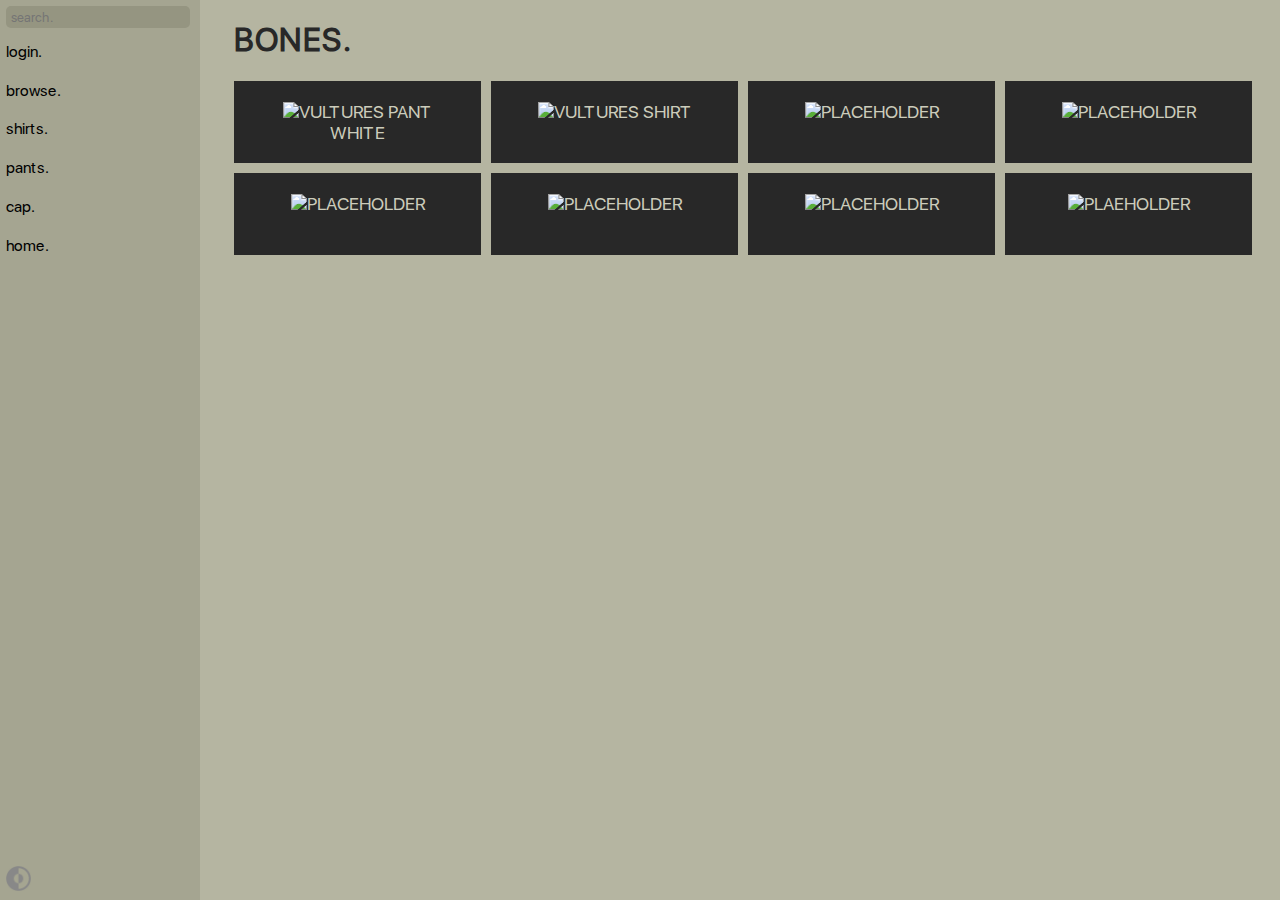
==== index.html @ b66d05d9 "renamed:    bones (personal)/SFProDisplay-Regular.ttf -> SFProDisplay-Regular.ttf 	renamed:    bones" ====
<!DOCTYPE html>
    <html lang="en">
    <head>
        <meta charset="UTF-8">
        <meta name="viewport" content="width=device-width, initial-scale=1.0">
        <title>bones.</title>
        <link rel="stylesheet" href="styles.css">
        <script src="https://ajax.googleapis.com/ajax/libs/jquery/3.5.1/jquery.min.js"></script>
        <script>
            $(document).ready(function(){
            $("#image").hover(function(){
                $(this).attr("src", "images/hover\ over\ 1.png");
                }, function(){
                $(this).attr("src", "images/1.png");
            });
            });
        </script>
    </head>
    <body>
        <nav class="vertical-menu-left nav-link">
            <input type="text" placeholder="search." class="search-bar"><br>
            <a href="#">login.</a>
            <a href="#">browse.</a>
            <a href="#">shirts.</a>
            <a href="#">pants.</a>
            <a href="#">cap.</a>
            <a href="#">home.</a>
            <button style="bottom: 0;" onclick="darkMode()">
                <img src="images/ios13-control-center-dark-mode-icon.png" id="dark">
            </button>
            <script>
            function darkMode() {
                var darkBody = document.body;
                var darkNavLeft = document.querySelector(".vertical-menu-left");
                var darkSearch = document.querySelector(".search-bar");
                var darkGrid = document.querySelectorAll(".grid-item");
                var darkContent = document.querySelectorAll(".content")
                darkBody.classList.toggle("dark-mode");
                darkNavLeft.classList.toggle("dark-mode");
                darkSearch.classList.toggle("dark-mode");
                darkContent.forEach(function(item) {
                    item.classList.toggle("dark-mode")
                });
                darkGrid.forEach(function(item) {
                    item.classList.toggle("dark-mode");
                });
            }
            </script>
        </nav>
        <div class="content">
            <h1>BONES.</h1>
            <div class="grid-container">
                <div class="grid-item"><a href="clothes/(1).html"><img src="images/YZY-Vultures-Pants-White.png">VULTURES PANT WHITE</a></div>
                <div class="grid-item"><a href="clothes/(2).html"><img src="images/vulturesShirt.png">VULTURES SHIRT</a></div>
                <div class="grid-item"><a href="clothes/(3).html"><img id="image" src="images/1.png">PLACEHOLDER</a></div> <!--Make it so that when you hover over this image, it changes to images/hover over 1.png-->
                <div class="grid-item"><a href="clothes/(4).html"><img src="images/imagen_2024-01-18_202855544.png">PLACEHOLDER</a></div>
                <div class="grid-item"><a href="clothes/(5).html"><img src="images/royal posh blanca.png">PLACEHOLDER</a></div>
                <div class="grid-item"><a href="clothes/(6).html"><img src="images/sudadera champage (1).png">PLACEHOLDER</a></div>
                <div class="grid-item"><a href="clothes/(7).html"><img src="images/sudadera champage.png">PLACEHOLDER</a></div>
                <div class="grid-item"><a href="clothes/(8).html"><img src="images/WhatsApp Image 2024-02-12 at 10.38.53_27e0fc5b.png">PLAEHOLDER</a></div>
            </div>
        </div>
    </body>
</html>
---- styles.css ----
@font-face { font-family: SFProRegular; src: url('SFProDisplay-Regular.ttf'); } 
.vertical-menu-left {
    width: 200px;
    height: 100%;
    position: fixed;
    background-color: #a5a591;
    top: 0;
    left: 0;
}
.vertical-menu-left.dark-mode {
    width: 200px;
    height: 100%;
    position: fixed;
    background-color: #202020;
    top: 0;
    left: 0;
}
.vertical-menu-left a {
    display: block;
    padding: 6px;
    text-decoration: none;
    font-family: SFProRegular;
    color: #000;
}
.vertical-menu-left.dark-mode a {
    display: block;
    padding: 6px;
    text-decoration: none;
    font-family: SFProRegular;
    color: #CCB;
}
.vertical-menu-left a:hover {
    background-color: #c8c8b8;
}
.vertical-menu-left.dark-mode a:hover {
    background-color: #2d2d2d;
}
.vertical-menu-right {
    width: 200px;
    height: 100%;
    position: fixed;
    background-color: #a5a591;
    top: 0;
    right: 0;
}
.vertical-menu-right.dark-mode {
    width: 200px;
    height: 100%;
    position: fixed;
    background-color: #202020;
    top: 0;
    right: 0;
}
.vertical-menu-right a {
    display: block;
    padding: 6px;
    text-decoration: none;
    font-family: SFProRegular;
    color: #000;
}
.vertical-menu-right.dark-mode a, option, label {
    display: block;
    padding: 6px;
    text-decoration: none;
    font-family: SFProRegular;
    color: #CCB;
}
.search-bar {
    font-family: SFProRegular; 
    margin-left: 6px; 
    margin-top: 6px; 
    background-color: #959581;
    width: 180px;
    height: 20px;
    border-radius: 5px;
    border-color: #000;
    border: white;
    text-indent: 3px;
    color: #000; 
}
.search-bar.dark-mode {
    font-family: SFProRegular; 
    margin-left: 6px; 
    margin-top: 6px; 
    background-color:#333;
    width: 1fr;
    height: 20px;
    border-radius: 5px;
    border-color: #000;
    border: white;
    text-indent: 3px;
    color: #FFF; 
}
.nav-link a, option, label {
    margin-top: 7.8px;
}
.content {
    padding-left: 226px;
    font-family: SFProRegular;
}
.content h1 {
    letter-spacing: 1.5px;
}
body {
    color: #282828;
    background-color: #b5b5a1;
}
.dark-mode {
    background-color: #282828;
    color: #CCB;
}
button {
    background-color: transparent;
    background-repeat: no-repeat;
    border: none;
    cursor: pointer;
    overflow: hidden;
    outline: none;
}
#dark{
    position: fixed;
    width: 25px;
    bottom: 9px;
}
.grid-container {
    display: grid;
    grid-template-columns: repeat(4, 1fr);
    grid-template-rows: repeat(2, 1fr);
    gap: 10px;
    padding-right: 20px;
}
.grid-item {
    padding: 20px;
    text-align: center;
    background-color: #282828;
    color: #ccb;
    font-size: 1.4vw;
    position: relative;
}
.grid-item.dark-mode {
    padding: 20px;
    text-align: center;
    background-color: #ccb;
    color: #282828;
    font-size: 1.4vw;
}
.grid-item img {
    width: 100%;
    background-size: cover;
}
#bigClothing {
    height: 600px;
    border-radius: 180px;
    background-color: #976;
}
#resizing_select {
    width: 70px;
    font-family: SFProRegular;
    background-color: #959581;
    border-radius: 10px;
    border-color: transparent;
}
#width_tmp_select {
    display: none;
}
option {
    color: #000;
    font-family: SFProRegular;
    margin-left: 6px;
}
label {
    display: inline-block;
    font-family: SFProRegular;
    color: #000;
}
.label.dark-mode {
    color: #CCB;
    background-color: transparent;
}
.content a {
    color: #ccb;
    text-decoration: none;
}
.content.dark-mode a {
    color: #282828;
    text-decoration: none;
}
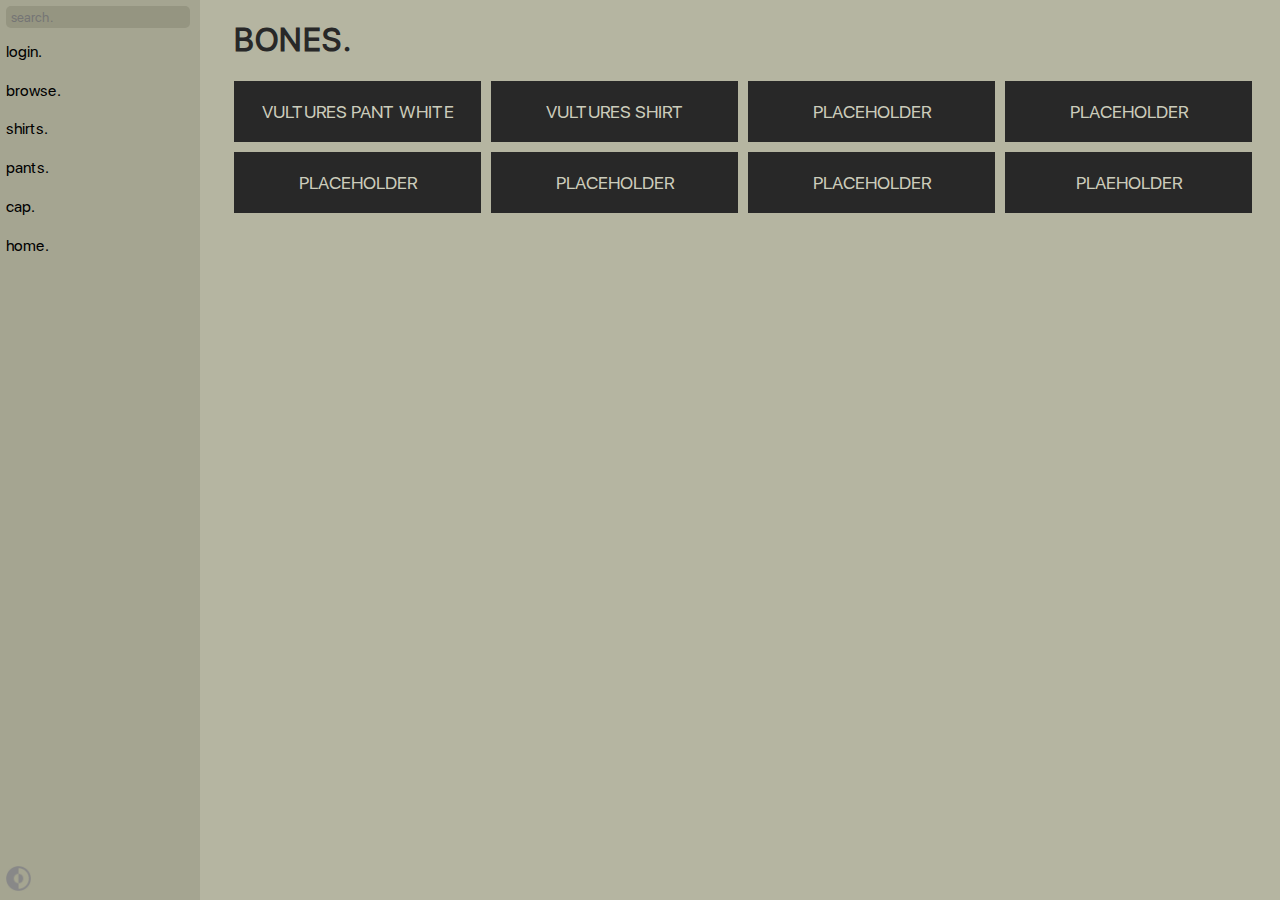
==== commit 6bf686a1: "modified:   index.html" ====
--- a/index.html
+++ b/index.html
@@ -50,14 +50,14 @@
         <div class="content">
             <h1>BONES.</h1>
             <div class="grid-container">
-                <div class="grid-item"><a href="clothes/(1).html"><img src="images/YZY-Vultures-Pants-White.png">VULTURES PANT WHITE</a></div>
-                <div class="grid-item"><a href="clothes/(2).html"><img src="images/vulturesShirt.png">VULTURES SHIRT</a></div>
-                <div class="grid-item"><a href="clothes/(3).html"><img id="image" src="images/1.png">PLACEHOLDER</a></div> <!--Make it so that when you hover over this image, it changes to images/hover over 1.png-->
-                <div class="grid-item"><a href="clothes/(4).html"><img src="images/imagen_2024-01-18_202855544.png">PLACEHOLDER</a></div>
-                <div class="grid-item"><a href="clothes/(5).html"><img src="images/royal posh blanca.png">PLACEHOLDER</a></div>
-                <div class="grid-item"><a href="clothes/(6).html"><img src="images/sudadera champage (1).png">PLACEHOLDER</a></div>
-                <div class="grid-item"><a href="clothes/(7).html"><img src="images/sudadera champage.png">PLACEHOLDER</a></div>
-                <div class="grid-item"><a href="clothes/(8).html"><img src="images/WhatsApp Image 2024-02-12 at 10.38.53_27e0fc5b.png">PLAEHOLDER</a></div>
+                <div class="grid-item"><a href="clothes/(1).html"><img src="">VULTURES PANT WHITE</a></div>
+                <div class="grid-item"><a href="clothes/(2).html"><img src="">VULTURES SHIRT</a></div>
+                <div class="grid-item"><a href="clothes/(3).html"><img id="image" src="">PLACEHOLDER</a></div> <!--Make it so that when you hover over this image, it changes to images/hover over 1.png-->
+                <div class="grid-item"><a href="clothes/(4).html"><img src="">PLACEHOLDER</a></div>
+                <div class="grid-item"><a href="clothes/(5).html"><img src="">PLACEHOLDER</a></div>
+                <div class="grid-item"><a href="clothes/(6).html"><img src="">PLACEHOLDER</a></div>
+                <div class="grid-item"><a href="clothes/(7).html"><img src="">PLACEHOLDER</a></div>
+                <div class="grid-item"><a href="clothes/(8).html"><img src="">PLAEHOLDER</a></div>
             </div>
         </div>
     </body>
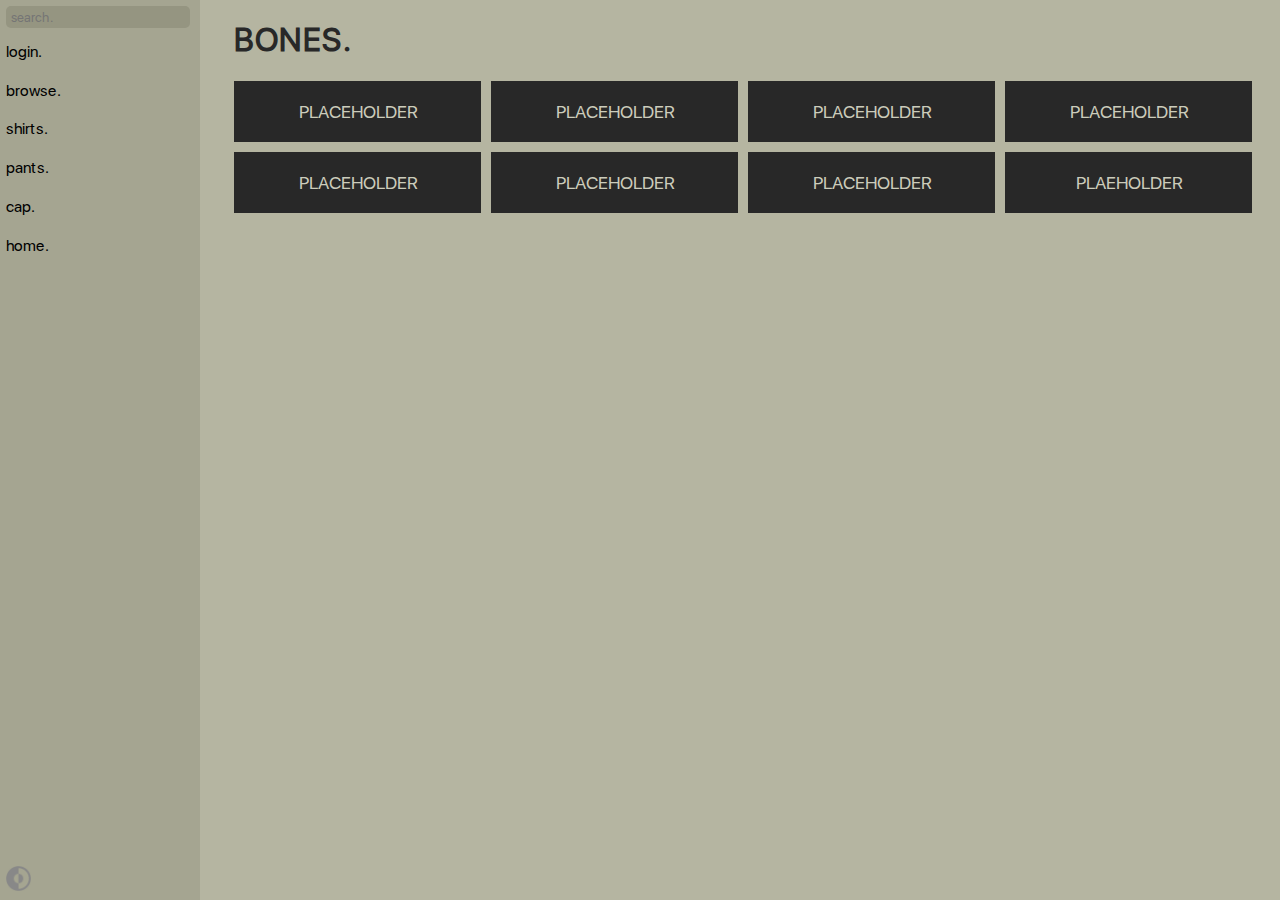
==== commit a57dc660: "modified:   index.html" ====
--- a/index.html
+++ b/index.html
@@ -8,12 +8,12 @@
         <script src="https://ajax.googleapis.com/ajax/libs/jquery/3.5.1/jquery.min.js"></script>
         <script>
             $(document).ready(function(){
-            $("#image").hover(function(){
-                $(this).attr("src", "images/hover\ over\ 1.png");
-                }, function(){
-                $(this).attr("src", "images/1.png");
-            });
-            });
+                $("#image").hover(function(){
+                    $(this).attr("src", "images/hover\ over\ 1.png");
+                    }, function(){
+                    $(this).attr("src", "images/1.png");
+                });
+                });
         </script>
     </head>
     <body>
@@ -26,7 +26,7 @@
             <a href="#">cap.</a>
             <a href="#">home.</a>
             <button style="bottom: 0;" onclick="darkMode()">
-                <img src="images/ios13-control-center-dark-mode-icon.png" id="dark">
+                <img src="images/dark-mode.png" id="dark">
             </button>
             <script>
             function darkMode() {
@@ -49,10 +49,10 @@
         </nav>
         <div class="content">
             <h1>BONES.</h1>
-            <div class="grid-container">
-                <div class="grid-item"><a href="clothes/(1).html"><img src="">VULTURES PANT WHITE</a></div>
-                <div class="grid-item"><a href="clothes/(2).html"><img src="">VULTURES SHIRT</a></div>
-                <div class="grid-item"><a href="clothes/(3).html"><img id="image" src="">PLACEHOLDER</a></div> <!--Make it so that when you hover over this image, it changes to images/hover over 1.png-->
+            <div class="grid-container"> <!--if you want one of these to change when you hover over, change the script at the top. You might need to add a whole different script that just changes the id r smth if you want more than 1-->
+                <div class="grid-item"><a href="clothes/(1).html"><img src="">PLACEHOLDER</a></div>
+                <div class="grid-item"><a href="clothes/(2).html"><img src="">PLACEHOLDER</a></div>
+                <div class="grid-item"><a href="clothes/(3).html"><img src="">PLACEHOLDER</a></div>
                 <div class="grid-item"><a href="clothes/(4).html"><img src="">PLACEHOLDER</a></div>
                 <div class="grid-item"><a href="clothes/(5).html"><img src="">PLACEHOLDER</a></div>
                 <div class="grid-item"><a href="clothes/(6).html"><img src="">PLACEHOLDER</a></div>
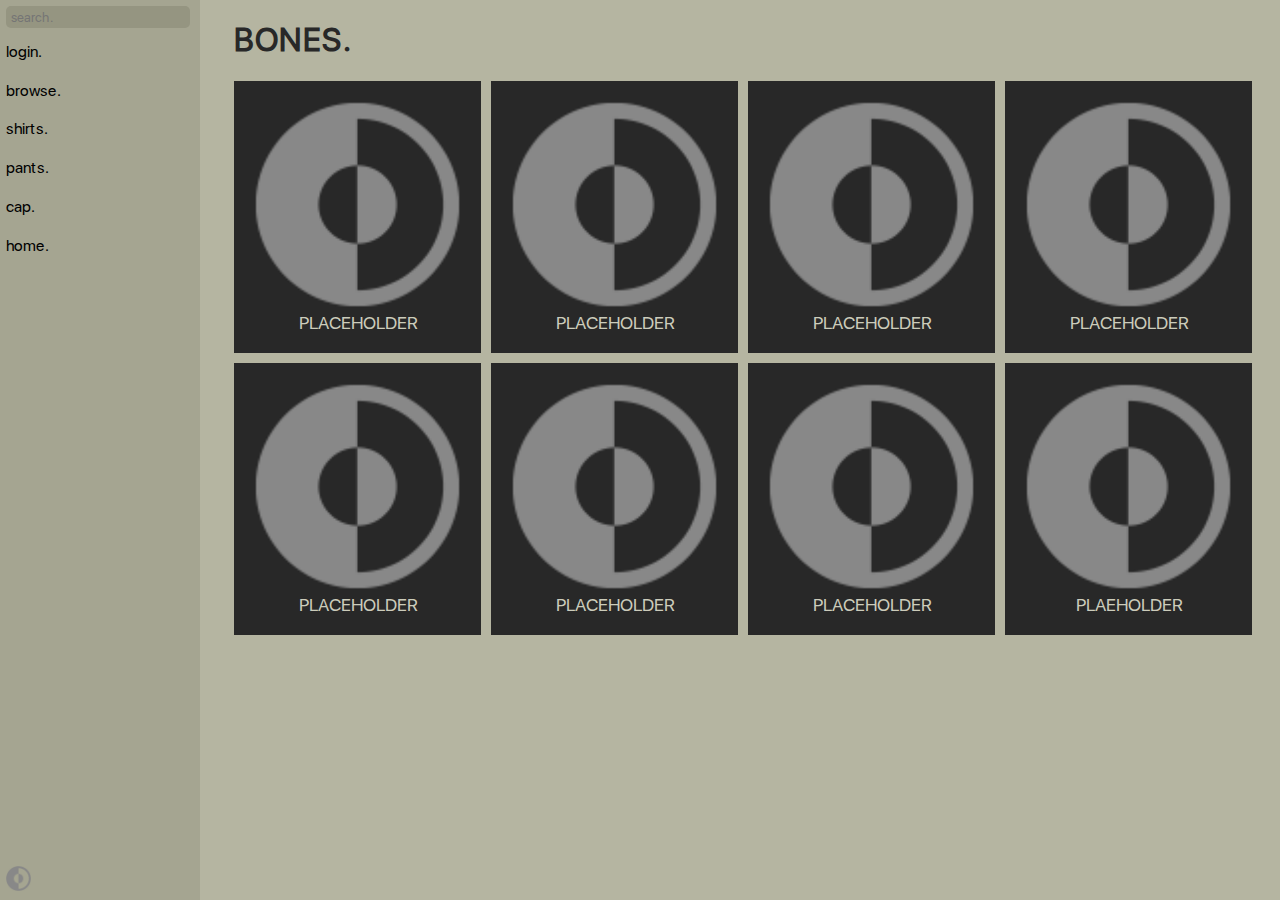
==== commit fa0222e6: "modified:   clothes/baseItem.html 	modified:   index.html 	new file:   scripts.js" ====
--- a/index.html
+++ b/index.html
@@ -6,15 +6,7 @@
         <title>bones.</title>
         <link rel="stylesheet" href="styles.css">
         <script src="https://ajax.googleapis.com/ajax/libs/jquery/3.5.1/jquery.min.js"></script>
-        <script>
-            $(document).ready(function(){
-                $("#image").hover(function(){
-                    $(this).attr("src", "images/hover\ over\ 1.png");
-                    }, function(){
-                    $(this).attr("src", "images/1.png");
-                });
-                });
-        </script>
+        <script src="scripts.js"></script>
     </head>
     <body>
         <nav class="vertical-menu-left nav-link">
@@ -28,36 +20,18 @@
             <button style="bottom: 0;" onclick="darkMode()">
                 <img src="images/dark-mode.png" id="dark">
             </button>
-            <script>
-            function darkMode() {
-                var darkBody = document.body;
-                var darkNavLeft = document.querySelector(".vertical-menu-left");
-                var darkSearch = document.querySelector(".search-bar");
-                var darkGrid = document.querySelectorAll(".grid-item");
-                var darkContent = document.querySelectorAll(".content")
-                darkBody.classList.toggle("dark-mode");
-                darkNavLeft.classList.toggle("dark-mode");
-                darkSearch.classList.toggle("dark-mode");
-                darkContent.forEach(function(item) {
-                    item.classList.toggle("dark-mode")
-                });
-                darkGrid.forEach(function(item) {
-                    item.classList.toggle("dark-mode");
-                });
-            }
-            </script>
         </nav>
         <div class="content">
             <h1>BONES.</h1>
             <div class="grid-container"> <!--if you want one of these to change when you hover over, change the script at the top. You might need to add a whole different script that just changes the id r smth if you want more than 1-->
-                <div class="grid-item"><a href="clothes/(1).html"><img src="">PLACEHOLDER</a></div>
-                <div class="grid-item"><a href="clothes/(2).html"><img src="">PLACEHOLDER</a></div>
-                <div class="grid-item"><a href="clothes/(3).html"><img src="">PLACEHOLDER</a></div>
-                <div class="grid-item"><a href="clothes/(4).html"><img src="">PLACEHOLDER</a></div>
-                <div class="grid-item"><a href="clothes/(5).html"><img src="">PLACEHOLDER</a></div>
-                <div class="grid-item"><a href="clothes/(6).html"><img src="">PLACEHOLDER</a></div>
-                <div class="grid-item"><a href="clothes/(7).html"><img src="">PLACEHOLDER</a></div>
-                <div class="grid-item"><a href="clothes/(8).html"><img src="">PLAEHOLDER</a></div>
+                <div class="grid-item"><a href="clothes/(1).html"><img id="image" src="images/dark-mode.png">PLACEHOLDER</a></div>
+                <div class="grid-item"><a href="clothes/(2).html"><img src="images/dark-mode.png">PLACEHOLDER</a></div>
+                <div class="grid-item"><a href="clothes/(3).html"><img src="images/dark-mode.png">PLACEHOLDER</a></div>
+                <div class="grid-item"><a href="clothes/(4).html"><img src="images/dark-mode.png">PLACEHOLDER</a></div>
+                <div class="grid-item"><a href="clothes/(5).html"><img src="images/dark-mode.png">PLACEHOLDER</a></div>
+                <div class="grid-item"><a href="clothes/(6).html"><img src="images/dark-mode.png">PLACEHOLDER</a></div>
+                <div class="grid-item"><a href="clothes/(7).html"><img src="images/dark-mode.png">PLACEHOLDER</a></div>
+                <div class="grid-item"><a href="clothes/(8).html"><img src="images/dark-mode.png">PLAEHOLDER</a></div>
             </div>
         </div>
     </body>
